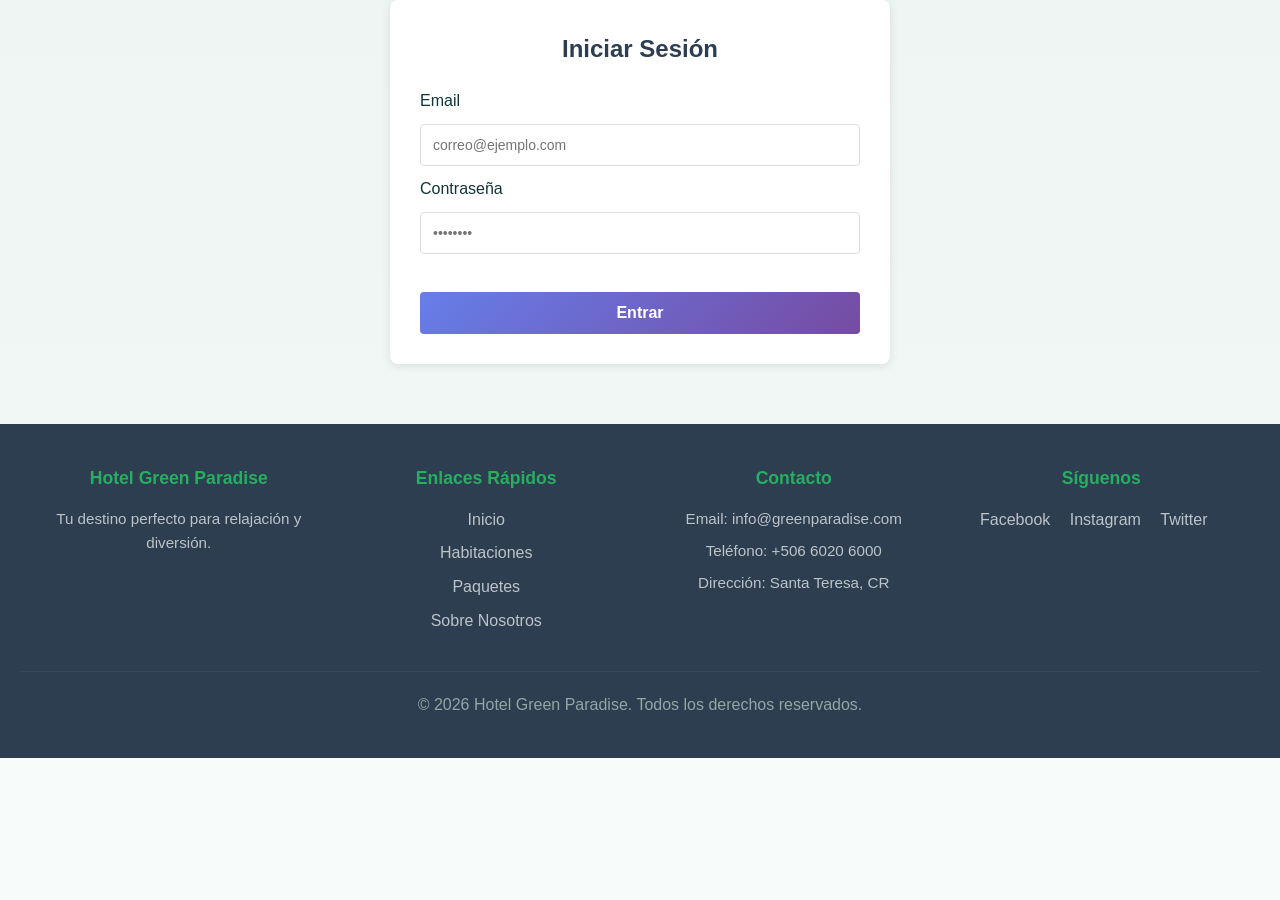
==== login.html @ 907bdb4b "Se agrega el footer en todas las paginas" ====
<!DOCTYPE html>
<html lang="es">
<head>
    <meta charset="UTF-8">
    <meta name="viewport" content="width=device-width, initial-scale=1.0">
    <title>Hotel - Login</title>
    <link rel="stylesheet" href="assets/css/styles.css">
    <link rel="stylesheet" href="../assets/css/styles-paquetes.css">
</head>
<body>
    <form id="loginForm" class="card-form">
        <h2>Iniciar Sesión</h2>
    <label for="email">Email</label>
    <input id="email" type="email" placeholder="correo@ejemplo.com" required />
    <label for="password">Contraseña</label>
        <input id="password" type="password" placeholder="••••••••" required />
        <p id="loginError" class="form-error" aria-live="polite"></p>
        <button type="submit">Entrar</button>
    </form>
    <footer class="footer">
        <div class="footer-content">
            <div class="footer-section">
                <h4>Hotel Green Paradise</h4>
                <p>Tu destino perfecto para relajación y diversión.</p>
            </div>
            <div class="footer-section">
                <h4>Enlaces Rápidos</h4>
                <ul>
                    <li><a href="../index.html">Inicio</a></li>
                    <li><a href="habitaciones.html">Habitaciones</a></li>
                    <li><a href="paquetes.html">Paquetes</a></li>
                    <li><a href="sobre-nosotros.html">Sobre Nosotros</a></li>
                </ul>
            </div>
            <div class="footer-section">
                <h4>Contacto</h4>
                <p>Email: info@greenparadise.com</p>
                <p>Teléfono: +506 6020 6000</p>
                <p>Dirección: Santa Teresa, CR</p>
            </div>
            <div class="footer-section">
                <h4>Síguenos</h4>
                <a href="#" class="social-link">Facebook</a>
                <a href="#" class="social-link">Instagram</a>
                <a href="#" class="social-link">Twitter</a>
            </div>
        </div>
        <div class="footer-bottom">
            <p>&copy; 2026 Hotel Green Paradise. Todos los derechos reservados.</p>
        </div>
    </footer>
    <script src="assets/js/login.js"></script>
</body>
</html>
---- assets/css/styles.css ----
/*ESTILOS GENERALES*/

/* Reset */
* {
  margin: 0;
  padding: 0;
  box-sizing: border-box;
}

/* Variables de color */
:root{
  --primary: #0b6b4a;
  --secondary: #00a896; 
  --accent: #f4a261;    
  --muted: #7f8c8d;
  --card-bg: #ffffff;
  --text: #12343a;
}

body {
  font-family: 'Segoe UI', Tahoma, Geneva, Verdana, sans-serif;
  line-height: 1.6;
  color: var(--text);
  background-color: #f7fbfa;

  /* Fondo general del sitio */
  background-image:
    linear-gradient(180deg, rgba(11,107,74,0.04), rgba(0,168,150,0.02)),
    url("../img/fondo1.png?v=1");

  background-size: cover;
  background-position: center center;
  background-repeat: no-repeat;


  background-attachment: scroll;
}

/* NAVBAR */

.navbar {
  background: linear-gradient(135deg, var(--primary) 0%, var(--secondary) 100%);
  padding: 1rem 0;
  box-shadow: 0 2px 8px rgba(11,107,74,0.12);
  position: sticky;
  top: 0;
  z-index: 1000;
}

.nav-container {
  max-width: 1200px;
  margin: 0 auto;
  padding: 0 20px;
  display: flex;
  justify-content: space-between;
  align-items: center;
}

.logo {
  color: white;
  font-size: 22px;
  font-weight: 700;
  display: flex;
  align-items: center;
  gap: 10px;
}

.logo-img{
  width: 72px;
  height: auto;
  object-fit: contain;
  display: inline-block;
}

@media (max-width: 480px) {
  .logo-img{
    width: 40px;
  }
  .logo{ font-size: 18px; }
}

.nav-menu {
  display: flex;
  list-style: none;
  gap: 20px;
  flex-wrap: wrap;
  align-items: center;
}

.nav-menu a {
  color: white;
  text-decoration: none;
  padding: 8px 15px;
  border-radius: 4px;
  transition: 0.25s;
}

.nav-menu a:hover {
  background: rgba(255,255,255,0.12);
}

.btn-login {
  background: var(--accent);
  color: #123;
  padding: 10px 20px !important;
  font-weight: bold;
  border-radius: 6px;
}

.btn-login:hover {
  background: color-mix(in srgb, var(--accent) 85%, black 15%);
}


/* CONTENEDOR PRINCIPAL */

.container {
  max-width: 1200px;
  margin: 40px auto;
  padding: 20px;
} 

.subtitle {
  text-align: center;
  color: #7f8c8d;
  font-size: 1.1em;
  margin-bottom: 40px;
}


/*TARJETAS CLASICAS*/

.welcome-section {
  display: grid;
  grid-template-columns: repeat(auto-fit, minmax(250px, 1fr));
  gap: 20px;
  margin-bottom: 40px;
}

.card {
  background: white;
  padding: 30px;
  border-radius: 8px;
  box-shadow: 0 2px 10px rgba(0,0,0,0.1);
  text-align: center;
  transition: transform 0.3s, box-shadow 0.3s;
}

.card:hover {
  transform: translateY(-5px);
  box-shadow: 0 5px 20px rgba(0,0,0,0.15);
}

.card h3 {
  color: var(--primary);
  margin-bottom: 10px;
  font-size: 1.3em;
}

.card p {
  color: #7f8c8d;
  margin-bottom: 20px;
}


/* BOTONES */

.btn {
  display: inline-block;
  padding: 12px 25px;
  background: linear-gradient(135deg, var(--secondary) 0%, var(--primary) 100%);
  color: white;
  text-decoration: none;
  border-radius: 6px;
  transition: 0.25s;
  border: none;
  cursor: pointer;
  font-size: 1em;
}

.btn:hover {
  transform: translateY(-2px);
  box-shadow: 0 6px 18px rgba(0,168,150,0.18);
}

/* Botón ghost para el hero */
.btn--ghost{
  background: rgba(255,255,255,0.14);
  border: 1px solid rgba(255,255,255,0.32);
  box-shadow: none;
}

.btn--ghost:hover{
  transform: translateY(-2px);
  box-shadow: 0 6px 18px rgba(0,0,0,0.18);
}


/* FORMULARIOS */

form {
  background: white;
  padding: 30px;
  border-radius: 8px;
  box-shadow: 0 2px 10px rgba(0,0,0,0.1);
  max-width: 500px;
  margin: 0 auto;
}

form h2 {
  color: #2c3e50;
  margin-bottom: 20px;
  text-align: center;
}

input, textarea, select {
  padding: 12px;
  margin: 10px 0;
  width: 100%;
  border: 1px solid #ddd;
  border-radius: 4px;
  font-size: 14px;
  font-family: inherit;
}

input:focus, textarea:focus, select:focus {
  outline: none;
  border-color: var(--secondary);
  box-shadow: 0 0 8px rgba(0,168,150,0.18);
}

button {
  padding: 12px;
  width: 100%;
  background: linear-gradient(135deg, #667eea 0%, #764ba2 100%);
  color: white;
  cursor: pointer;
  border: none;
  border-radius: 4px;
  font-size: 1em;
  font-weight: bold;
  transition: 0.3s;
}

button:hover {
  transform: scale(1.02);
  box-shadow: 0 4px 15px rgba(102, 126, 234, 0.4);
}


/* FOOTER */

footer {
  background: var(--primary);
  color: white;
  text-align: center;
  padding: 20px;
  margin-top: 40px;
}

/* Mensaje de error */
.form-error{
  margin: 10px 0 0;
  font-size: 14px;
  color: #b00020;
  min-height: 18px;
}

.hero{
  position: relative;
  min-height: 420px;
  display: flex;
  align-items: center;
  justify-content: center;
  padding: 80px 20px;
  margin-bottom: 35px;

  /* Fondo del hero */
  background-image:
    linear-gradient(135deg, rgba(11,107,74,0.78), rgba(0,168,150,0.55)),
    url("../img/fondo1.png?v=1");
  background-size: cover;
  background-position: center;
  background-repeat: no-repeat;
}

/* Overlay para más contraste */
.hero__overlay{
  position: absolute;
  inset: 0;
  background: rgba(0,0,0,0.08);
}

/* Contenido encima del fondo */
.hero__content{
  position: relative;
  max-width: 950px;
  text-align: center;
  color: white;
  padding: 24px;
}

.hero__tag{
  display: inline-block;
  background: rgba(255,255,255,0.14);
  border: 1px solid rgba(255,255,255,0.22);
  padding: 8px 14px;
  border-radius: 999px;
  font-size: 14px;
  margin-bottom: 14px;
}

.hero__title{
  color: white;
  font-size: 2.4rem;
  margin-bottom: 10px;
  text-shadow: 0 6px 18px rgba(0,0,0,0.22);
}

.hero__text{
  color: rgba(255,255,255,0.92);
  max-width: 760px;
  margin: 0 auto 18px;
  font-size: 1.05rem;
}

.hero__actions{
  display: flex;
  gap: 12px;
  justify-content: center;
  flex-wrap: wrap;
}

/* Sección de beneficios */
.highlights{
  display: grid;
  grid-template-columns: repeat(auto-fit, minmax(240px, 1fr));
  gap: 16px;
  margin-bottom: 30px;
}

.highlight{
  background: rgba(255,255,255,0.94);
  border: 1px solid rgba(0,168,150,0.12);
  border-radius: 10px;
  padding: 18px;
  box-shadow: 0 2px 10px rgba(0,0,0,0.06);
}

.highlight h3{
  color: var(--primary);
  margin-bottom: 6px;
  font-size: 1.1rem;
}

.highlight p{
  color: var(--muted);
  font-size: 0.95rem;
}

/* Títulos de sección */
.section-title{
  text-align: center;
  color: #2c3e50;
  font-size: 1.6rem;
  margin-bottom: 8px;
}

.section-subtitle{
  text-align: center;
  color: var(--muted);
  margin-bottom: 18px;
}

/* Sección tarjetas con imagen */
.cards-pro{
  margin-top: 10px;
  margin-bottom: 30px;
}

.cards-grid{
  display: grid;
  grid-template-columns: repeat(auto-fit, minmax(260px, 1fr));
  gap: 20px;
}

.card-pro{
  background: rgba(255,255,255,0.96);
  border-radius: 12px;
  overflow: hidden;
  border: 1px solid rgba(0,168,150,0.12);
  box-shadow: 0 2px 12px rgba(0,0,0,0.08);
  transition: transform 0.25s, box-shadow 0.25s;
}

.card-pro:hover{
  transform: translateY(-6px);
  box-shadow: 0 10px 26px rgba(0,0,0,0.14);
}

.card-pro__img{
  height: 150px;
  background-size: cover;
  background-position: center;
  position: relative;
}

.card-pro__img::after{
  content: "";
  position: absolute;
  inset: 0;
  background: linear-gradient(180deg, rgba(0,0,0,0.05), rgba(0,0,0,0.22));
}

.card-pro__body{
  padding: 18px;
  text-align: left;
}

.card-pro__body h3{
  color: var(--primary);
  margin-bottom: 8px;
  font-size: 1.15rem;
}

.card-pro__body p{
  color: var(--muted);
  margin-bottom: 14px;
}

/*  RESPONSIVE GENERAL */

@media (max-width: 768px){
  .nav-menu {
    flex-direction: column;
    gap: 10px;
  }

  h1 {
    font-size: 1.8em;
  }

  .nav-container {
    flex-direction: column;
    gap: 15px;
  }
  .hero__title{
    font-size: 1.8rem;
  }
  .hero{
    min-height: 340px;
    padding: 60px 16px;
  }
  .card-pro__body{
    text-align: center;
  }
}
---- assets/css/styles-paquetes.css ----
/* Estilos para la sección de paquetes */

.paquetes {
    display: grid;
    grid-template-columns: repeat(auto-fit, minmax(300px, 1fr));
    gap: 30px;
    margin: 40px 0;
    padding: 20px;
}

.paquete {
    background-color: #f8f9fa;
    border-radius: 8px;
    overflow: hidden;
    box-shadow: 0 4px 6px rgba(0, 0, 0, 0.1);
    transition: transform 0.3s ease, box-shadow 0.3s ease;
    display: flex;
    flex-direction: column;
}

.paquete:hover {
    transform: translateY(-5px);
    box-shadow: 0 8px 12px rgba(0, 0, 0, 0.15);
}

.paquete-img {
    width: 100%;
    height: 250px;
    object-fit: cover;
    display: block;
}

.paquete h3 {
    font-size: 1.5rem;
    color: #333;
    margin: 20px 20px 10px 20px;
}

.paquete p {
    color: #666;
    margin: 10px 20px;
    font-size: 0.95rem;
    line-height: 1.5;
    flex-grow: 1;
}

.precio {
    font-size: 1.3rem;
    font-weight: bold;
    color: #27ae60;
    margin: 15px 20px 10px 20px;
}

.btn-reservar {
    background-color: #27ae60;
    color: white;
    padding: 12px 20px;
    text-decoration: none;
    text-align: center;
    margin: 20px;
    border-radius: 5px;
    font-weight: bold;
    transition: background-color 0.3s ease;
    cursor: pointer;
}

.btn-reservar:hover {
    background-color: #229954;
}

/* Banner destacado */
.banner-paquetes {
    background: linear-gradient(rgba(0, 0, 0, 0.5), rgba(0, 0, 0, 0.5)), url('../img/banner-paquetes.jpg');
    background-size: cover;
    background-position: center;
    color: white;
    padding: 60px 20px;
    text-align: center;
    margin-bottom: 40px;
}

.banner-paquetes h2 {
    font-size: 2.5rem;
    margin: 0 0 10px 0;
}

.banner-paquetes p {
    font-size: 1.2rem;
    margin: 0;
}

/* Titulo */
h1 {
  color: white;
  margin-bottom: 10px;
  text-align: center;
  font-size: 2.5em;
}

/* Subtítulo */
.subtitulo {
    text-align: center;
    color: white;
    font-size: 1.1rem;
    margin-bottom: 30px;
}

/* Lista de incluye */
.paquete-incluye {
    list-style: none;
    padding: 0 20px;
    margin: 15px 0;
    text-align: left;
    font-size: 0.9rem;
    color: #555;
}

.paquete-incluye li {
    padding: 5px 0;
    color: #27ae60;
    font-weight: 500;
}

/* Sección de contacto */
.seccion-contacto {
    background-color: #f0f4f8;
    padding: 40px 20px;
    border-radius: 8px;
    text-align: center;
    margin: 40px 0;
}

.seccion-contacto h2 {
    font-size: 1.8rem;
    color: #333;
    margin-bottom: 10px;
}

.seccion-contacto > p {
    color: #666;
    margin-bottom: 30px;
    font-size: 1.05rem;
}

.contacto-info {
    display: grid;
    grid-template-columns: repeat(auto-fit, minmax(200px, 1fr));
    gap: 20px;
}

.contacto-item {
    background-color: white;
    padding: 20px;
    border-radius: 8px;
    box-shadow: 0 2px 4px rgba(0, 0, 0, 0.1);
}

.contacto-item h4 {
    color: #27ae60;
    margin-bottom: 10px;
    font-size: 1.1rem;
}

.contacto-item p {
    color: #666;
    margin: 0;
}

/* Footer */
.footer {
    background-color: #2c3e50;
    color: #ecf0f1;
    padding: 40px 20px;
    margin-top: 60px;
}

.footer-content {
    display: grid;
    grid-template-columns: repeat(auto-fit, minmax(250px, 1fr));
    gap: 30px;
    max-width: 1200px;
    margin: 0 auto 30px;
}

.footer-section h4 {
    color: #27ae60;
    margin-bottom: 15px;
    font-size: 1.1rem;
}

.footer-section p {
    color: #bdc3c7;
    margin: 8px 0;
    font-size: 0.95rem;
}

.footer-section ul {
    list-style: none;
    padding: 0;
}

.footer-section ul li {
    margin: 8px 0;
}

.footer-section a {
    color: #bdc3c7;
    text-decoration: none;
    transition: color 0.3s ease;
}

.footer-section a:hover {
    color: #27ae60;
}

.social-link {
    display: inline-block;
    margin-right: 15px;
}

.footer-bottom {
    text-align: center;
    padding-top: 20px;
    border-top: 1px solid #34495e;
    color: #95a5a6;
}

/* Responsive para dispositivos móviles */
@media (max-width: 768px) {
    .paquetes {
        grid-template-columns: 1fr;
        gap: 20px;
        padding: 10px;
    }
    
    .paquete-img {
        height: 200px;
    }
    
    .paquete h3 {
        font-size: 1.3rem;
    }

    .banner-paquetes h2 {
        font-size: 1.8rem;
    }
    
    .banner-paquetes p {
        font-size: 1rem;
    }
}
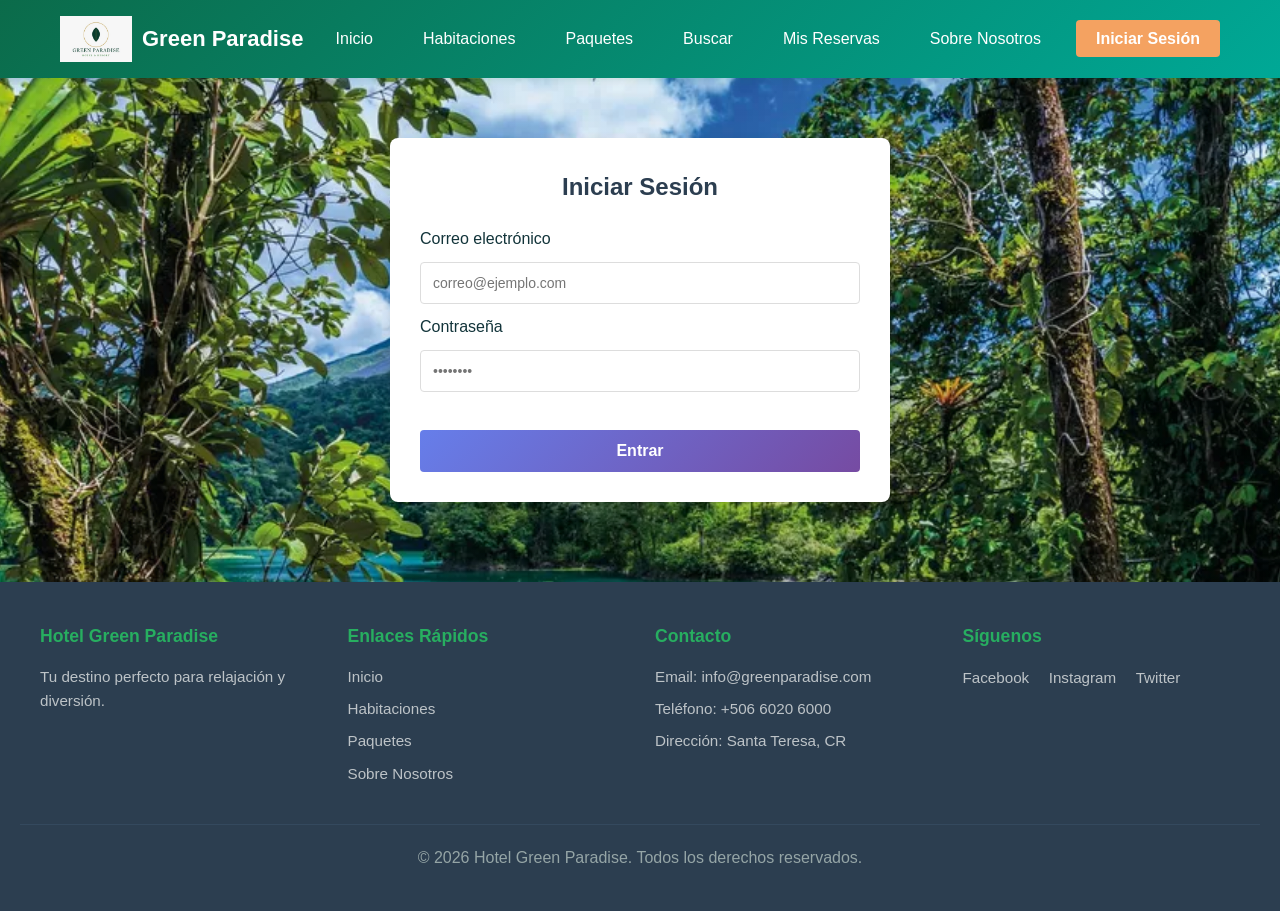
==== commit 743e915f: "Se realizan cambios, asignacion de roles y mejoras en RESERVAS, asi como en el index y login, se eli" ====
--- a/login.html
+++ b/login.html
@@ -5,18 +5,44 @@
     <meta name="viewport" content="width=device-width, initial-scale=1.0">
     <title>Hotel - Login</title>
     <link rel="stylesheet" href="assets/css/styles.css">
-    <link rel="stylesheet" href="../assets/css/styles-paquetes.css">
+    <link rel="stylesheet" href="assets/css/styles-paquetes.css">
 </head>
 <body>
-    <form id="loginForm" class="card-form">
-        <h2>Iniciar Sesión</h2>
-    <label for="email">Email</label>
-    <input id="email" type="email" placeholder="correo@ejemplo.com" required />
-    <label for="password">Contraseña</label>
-        <input id="password" type="password" placeholder="••••••••" required />
-        <p id="loginError" class="form-error" aria-live="polite"></p>
-        <button type="submit">Entrar</button>
-    </form>
+
+    <nav class="navbar">
+        <div class="nav-container">
+            <h2 class="logo">
+                <img src="assets/img/logo.png" alt="Green Paradise logo" class="logo-img">
+                Green Paradise
+            </h2>
+            <ul class="nav-menu">
+                <li><a href="index.html">Inicio</a></li>
+                <li><a href="pages/habitaciones.html">Habitaciones</a></li>
+                <li><a href="pages/paquetes.html">Paquetes</a></li>
+                <li><a href="pages/buscador.html">Buscar</a></li>
+                <li><a href="pages/mi-reserva.html">Mis Reservas</a></li>
+                <li><a href="pages/sobre-nosotros.html">Sobre Nosotros</a></li>
+                <li><a href="login.html" class="btn-login" id="navAuth">Iniciar Sesión</a></li>
+            </ul>
+        </div>
+    </nav>
+
+    <main class="container">
+        <form id="loginForm" class="card-form">
+            <h2>Iniciar Sesión</h2>
+
+            <label for="email">Correo electrónico</label>
+            <input id="email" type="email" placeholder="correo@ejemplo.com" required>
+
+            <label for="password">Contraseña</label>
+            <input id="password" type="password" placeholder="••••••••" required>
+
+            <p id="loginError" class="form-error" aria-live="polite"></p>
+
+            <button type="submit">Entrar</button>
+        </form>
+    </main>
+
     <footer class="footer">
         <div class="footer-content">
             <div class="footer-section">
@@ -26,10 +52,10 @@
             <div class="footer-section">
                 <h4>Enlaces Rápidos</h4>
                 <ul>
-                    <li><a href="../index.html">Inicio</a></li>
-                    <li><a href="habitaciones.html">Habitaciones</a></li>
-                    <li><a href="paquetes.html">Paquetes</a></li>
-                    <li><a href="sobre-nosotros.html">Sobre Nosotros</a></li>
+                    <li><a href="index.html">Inicio</a></li>
+                    <li><a href="pages/habitaciones.html">Habitaciones</a></li>
+                    <li><a href="pages/paquetes.html">Paquetes</a></li>
+                    <li><a href="pages/sobre-nosotros.html">Sobre Nosotros</a></li>
                 </ul>
             </div>
             <div class="footer-section">
@@ -49,6 +75,7 @@
             <p>&copy; 2026 Hotel Green Paradise. Todos los derechos reservados.</p>
         </div>
     </footer>
+    <script src="assets/js/main.js"></script>
     <script src="assets/js/login.js"></script>
 </body>
 </html>
--- a/assets/css/styles.css
+++ b/assets/css/styles.css
@@ -160,6 +160,181 @@
 .card p {
   color: #7f8c8d;
   margin-bottom: 20px;
+}
+
+
+/* LISTADO DE HABITACIONES */
+
+.habitaciones-grid {
+  display: grid;
+  grid-template-columns: repeat(auto-fit, minmax(250px, 1fr));
+  gap: 20px;
+}
+
+.habitacion-card {
+  background: var(--card-bg);
+  border-radius: 10px;
+  padding: 20px;
+  box-shadow: 0 2px 10px rgba(0, 0, 0, 0.1);
+}
+
+.habitacion-carousel {
+  position: relative;
+  overflow: hidden;
+  border-radius: 10px;
+  margin-bottom: 14px;
+  aspect-ratio: 16 / 9;
+  background: #e9f5f0;
+}
+
+.carousel-track {
+  display: flex;
+  width: 100%;
+  height: 100%;
+  transition: transform 0.35s ease;
+}
+
+.carousel-slide {
+  width: 100%;
+  height: 100%;
+  flex: 0 0 100%;
+  object-fit: cover;
+}
+
+.carousel-btn {
+  position: absolute;
+  top: 50%;
+  transform: translateY(-50%);
+  width: 38px;
+  height: 38px;
+  border-radius: 50%;
+  border: none;
+  cursor: pointer;
+  display: grid;
+  place-items: center;
+  color: #fff;
+  font-size: 18px;
+  background: rgba(11, 107, 74, 0.75);
+  transition: background 0.2s ease;
+  z-index: 2;
+}
+
+.carousel-btn:hover {
+  background: rgba(11, 107, 74, 0.95);
+}
+
+.carousel-btn.prev {
+  left: 10px;
+}
+
+.carousel-btn.next {
+  right: 10px;
+}
+
+.carousel-dots {
+  position: absolute;
+  left: 50%;
+  bottom: 10px;
+  transform: translateX(-50%);
+  display: flex;
+  gap: 6px;
+  z-index: 2;
+}
+
+.carousel-dot {
+  width: 9px;
+  height: 9px;
+  border-radius: 50%;
+  background: rgba(255, 255, 255, 0.7);
+  box-shadow: 0 0 0 1px rgba(0, 0, 0, 0.2);
+  cursor: pointer;
+}
+
+.carousel-dot.activo {
+  background: #0b6b4a;
+}
+
+.habitacion-card h3 {
+  color: var(--primary);
+  margin-bottom: 8px;
+}
+
+.habitacion-card p {
+  color: #4f5b61;
+  margin-bottom: 8px;
+}
+
+.estado.disponible {
+  color: #1d7f45;
+}
+
+.estado.no-disponible {
+  color: #b12a2a;
+}
+
+
+/* PAQUETES Y PROMOCIONES */
+
+.paquetes-grid {
+  display: grid;
+  grid-template-columns: repeat(auto-fit, minmax(280px, 1fr));
+  gap: 22px;
+  margin-top: 26px;
+}
+
+.paquete-card {
+  background: rgba(255, 255, 255, 0.96);
+  border-radius: 12px;
+  padding: 22px;
+  box-shadow: 0 6px 20px rgba(5, 44, 33, 0.12);
+  border-top: 6px solid var(--secondary);
+}
+
+.paquete-card h2 {
+  color: var(--primary);
+  margin-bottom: 8px;
+  font-size: 1.4rem;
+}
+
+.paquete-card h3 {
+  margin-top: 14px;
+  margin-bottom: 8px;
+  color: #234;
+  font-size: 1.03rem;
+}
+
+.paquete-intro {
+  color: #3e4e55;
+}
+
+.paquete-highlight {
+  margin-top: 10px;
+  padding: 10px 12px;
+  border-radius: 8px;
+  background: #fff4d8;
+  color: #6c4e11;
+  font-weight: 600;
+}
+
+.paquete-card ul {
+  margin-left: 18px;
+  color: #334248;
+}
+
+.paquete-card li {
+  margin-bottom: 7px;
+}
+
+.paquete-card.romantico {
+  border-top-color: #df7e98;
+}
+
+.paquete-card.familiar {
+  border-top-color: #4d9de0;
+}
+
+.paquete-card.aventura {
+  border-top-color: #2a9d8f;
 }
 
 
@@ -250,12 +425,55 @@
 
 /* FOOTER */
 
-footer {
+footer,
+.footer {
   background: var(--primary);
   color: white;
   text-align: center;
   padding: 20px;
   margin-top: 40px;
+}
+
+.footer-content {
+  max-width: 1200px;
+  margin: 0 auto;
+  display: grid;
+  grid-template-columns: repeat(auto-fit, minmax(220px, 1fr));
+  gap: 20px;
+  text-align: left;
+}
+
+.footer-section h4 {
+  margin-bottom: 10px;
+  font-size: 1.05rem;
+}
+
+.footer-section p,
+.footer-section li,
+.footer-section a {
+  color: rgba(255,255,255,0.92);
+  font-size: 0.95rem;
+  text-decoration: none;
+}
+
+.footer-section ul {
+  list-style: none;
+  padding: 0;
+}
+
+.footer-section li {
+  margin-bottom: 6px;
+}
+
+.social-link {
+  display: inline-block;
+  margin-right: 10px;
+}
+
+.footer-bottom {
+  margin-top: 18px;
+  border-top: 1px solid rgba(255,255,255,0.18);
+  padding-top: 12px;
 }
 
 /* Mensaje de error */
@@ -454,4 +672,14 @@
   .card-pro__body{
     text-align: center;
   }
+  .footer-content {
+    text-align: center;
+  }
+  .carousel-btn {
+    width: 34px;
+    height: 34px;
+  }
+  .paquete-card {
+    padding: 18px;
+  }
 }
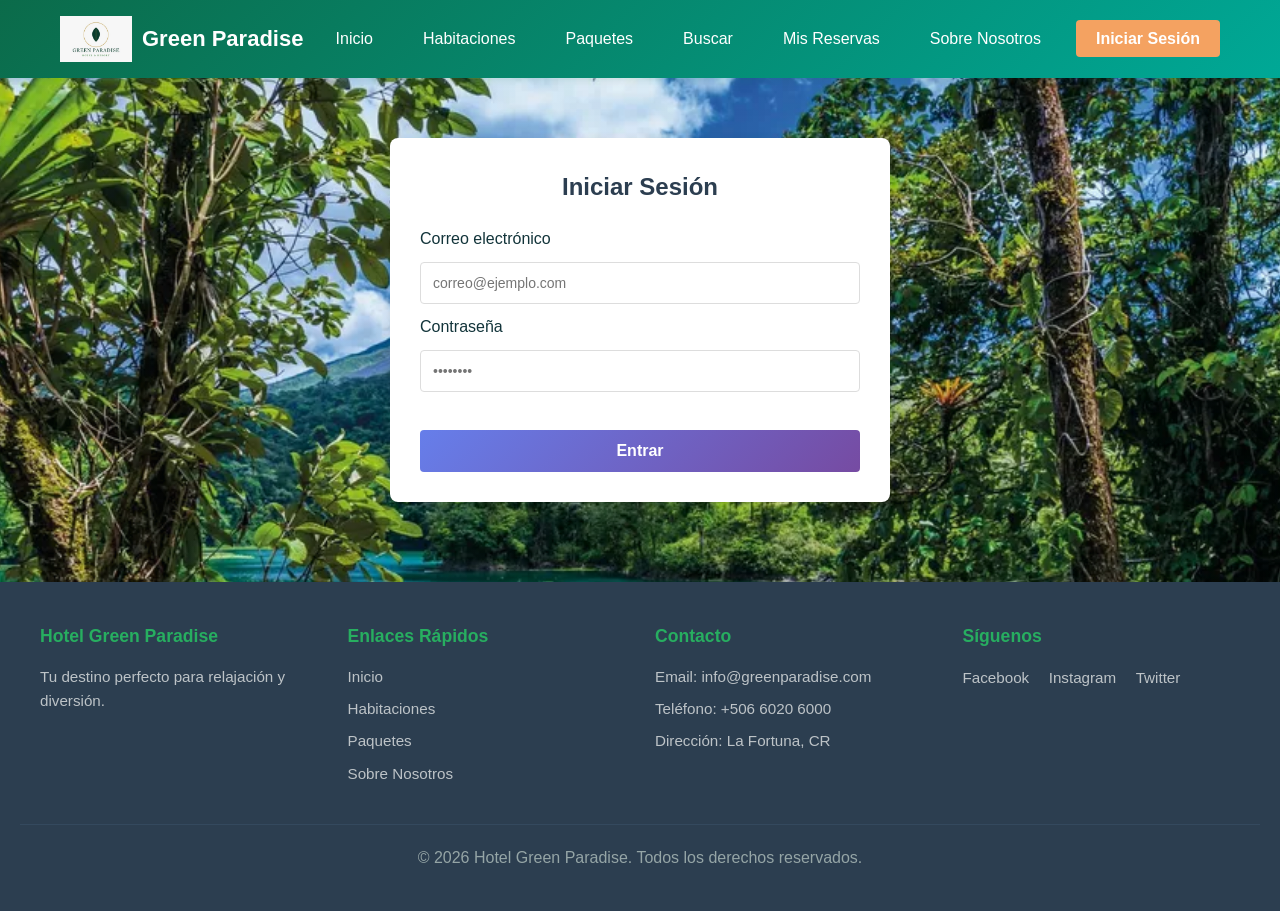
==== commit 2886c060: "estetica" ====
--- a/login.html
+++ b/login.html
@@ -62,7 +62,7 @@
                 <h4>Contacto</h4>
                 <p>Email: info@greenparadise.com</p>
                 <p>Teléfono: +506 6020 6000</p>
-                <p>Dirección: Santa Teresa, CR</p>
+                <p>Dirección: La Fortuna, CR</p>
             </div>
             <div class="footer-section">
                 <h4>Síguenos</h4>
--- a/assets/css/styles.css
+++ b/assets/css/styles.css
@@ -358,6 +358,12 @@
   box-shadow: 0 6px 18px rgba(0,168,150,0.18);
 }
 
+.btn:active {
+  transform: translateY(2px);
+  box-shadow: 0 1px 4px rgba(0,168,150,0.18);
+  filter: brightness(0.92);
+}
+
 /* Botón ghost para el hero */
 .btn--ghost{
   background: rgba(255,255,255,0.14);
@@ -368,6 +374,12 @@
 .btn--ghost:hover{
   transform: translateY(-2px);
   box-shadow: 0 6px 18px rgba(0,0,0,0.18);
+}
+
+.btn--ghost:active{
+  transform: translateY(2px);
+  box-shadow: 0 1px 4px rgba(0,0,0,0.12);
+  filter: brightness(0.88);
 }
 
 
@@ -492,21 +504,14 @@
   justify-content: center;
   padding: 80px 20px;
   margin-bottom: 35px;
-
-  /* Fondo del hero */
-  background-image:
-    linear-gradient(135deg, rgba(11,107,74,0.78), rgba(0,168,150,0.55)),
-    url("../img/fondo1.png?v=1");
-  background-size: cover;
-  background-position: center;
-  background-repeat: no-repeat;
+  background: transparent;
 }
 
 /* Overlay para más contraste */
 .hero__overlay{
   position: absolute;
   inset: 0;
-  background: rgba(0,0,0,0.08);
+  background: transparent;
 }
 
 /* Contenido encima del fondo */
@@ -516,6 +521,15 @@
   text-align: center;
   color: white;
   padding: 24px;
+}
+
+.hero__headline-box{
+  display: inline-block;
+  background: rgba(0,0,0,0.5);
+  border-radius: 8px;
+  padding: 20px;
+  max-width: 90%;
+  margin-bottom: 18px;
 }
 
 .hero__tag{
@@ -579,14 +593,14 @@
 /* Títulos de sección */
 .section-title{
   text-align: center;
-  color: #2c3e50;
+  color: #ffffff;
   font-size: 1.6rem;
   margin-bottom: 8px;
 }
 
 .section-subtitle{
   text-align: center;
-  color: var(--muted);
+  color: #ffffff;
   margin-bottom: 18px;
 }
 
@@ -609,6 +623,8 @@
   border: 1px solid rgba(0,168,150,0.12);
   box-shadow: 0 2px 12px rgba(0,0,0,0.08);
   transition: transform 0.25s, box-shadow 0.25s;
+  display: flex;
+  flex-direction: column;
 }
 
 .card-pro:hover{
@@ -633,6 +649,9 @@
 .card-pro__body{
   padding: 18px;
   text-align: left;
+  display: flex;
+  flex-direction: column;
+  flex: 1;
 }
 
 .card-pro__body h3{
@@ -644,6 +663,7 @@
 .card-pro__body p{
   color: var(--muted);
   margin-bottom: 14px;
+  flex: 1;
 }
 
 /*  RESPONSIVE GENERAL */
@@ -665,6 +685,10 @@
   .hero__title{
     font-size: 1.8rem;
   }
+  .hero__headline-box{
+    padding: 14px 16px;
+    max-width: 92%;
+  }
   .hero{
     min-height: 340px;
     padding: 60px 16px;
--- a/assets/css/styles-paquetes.css
+++ b/assets/css/styles-paquetes.css
@@ -57,7 +57,9 @@
     padding: 12px 20px;
     text-decoration: none;
     text-align: center;
-    margin: 20px;
+    margin: 16px auto 0;
+    display: block;
+    width: fit-content;
     border-radius: 5px;
     font-weight: bold;
     transition: background-color 0.3s ease;
@@ -68,25 +70,61 @@
     background-color: #229954;
 }
 
+.btn-reservar-deshabilitado {
+    background-color: #aaa;
+    color: white;
+    padding: 12px 20px;
+    text-align: center;
+    margin: 20px;
+    border-radius: 5px;
+    font-weight: bold;
+    cursor: not-allowed;
+    display: block;
+}
+
 /* Banner destacado */
-.banner-paquetes {
-    background: linear-gradient(rgba(0, 0, 0, 0.5), rgba(0, 0, 0, 0.5)), url('../img/banner-paquetes.jpg');
-    background-size: cover;
-    background-position: center;
+.banner-buscador {
+    background: transparent;
     color: white;
     padding: 60px 20px;
     text-align: center;
     margin-bottom: 40px;
 }
 
-.banner-paquetes h2 {
+.banner-title-box {
+    display: inline-block;
+    background: rgba(0, 0, 0, 0.5);
+    padding: 20px;
+    border-radius: 8px;
+    max-width: 90%;
+}
+
+.banner-title-box h1 {
     font-size: 2.5rem;
     margin: 0 0 10px 0;
-}
-
-.banner-paquetes p {
+    color: white;
+}
+
+.banner-title-box p {
     font-size: 1.2rem;
     margin: 0;
+    color: white;
+}
+
+.banner-habitaciones {
+    background: transparent;
+    color: white;
+    padding: 60px 20px;
+    text-align: center;
+    margin-bottom: 40px;
+}
+
+.banner-paquetes {
+    background: transparent;
+    color: white;
+    padding: 60px 20px;
+    text-align: center;
+    margin-bottom: 40px;
 }
 
 /* Titulo */
@@ -241,11 +279,16 @@
         font-size: 1.3rem;
     }
 
-    .banner-paquetes h2 {
+.banner-title-box {
+        padding: 14px 16px;
+        max-width: 92%;
+    }
+
+    .banner-title-box h1 {
         font-size: 1.8rem;
     }
     
-    .banner-paquetes p {
+    .banner-title-box p {
         font-size: 1rem;
     }
 }
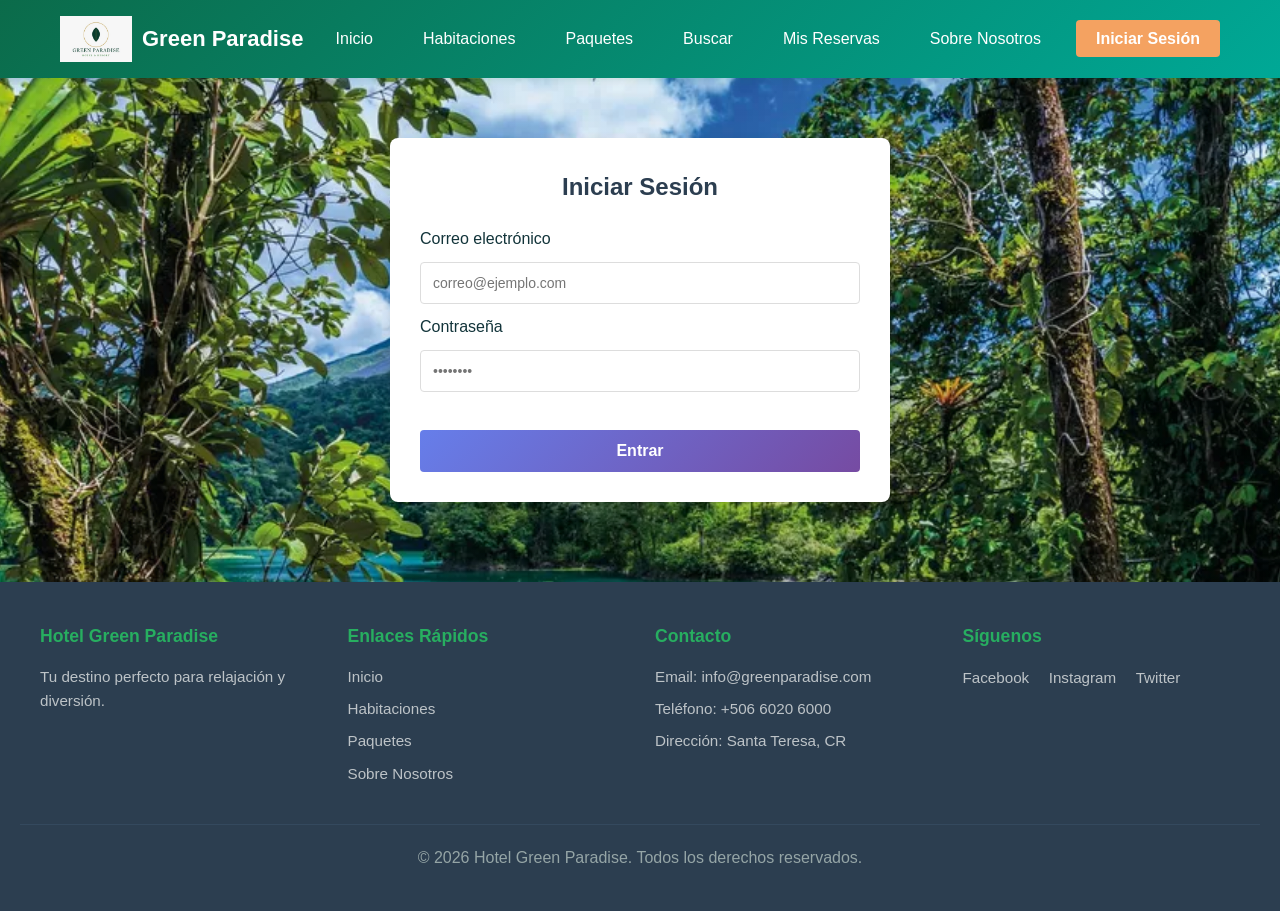
==== commit 855612c8: "INCORPORACION DE DASHBOARD AL NAVBAR FUNCIONANDO" ====
--- a/login.html
+++ b/login.html
@@ -22,6 +22,7 @@
                 <li><a href="pages/buscador.html">Buscar</a></li>
                 <li><a href="pages/mi-reserva.html">Mis Reservas</a></li>
                 <li><a href="pages/sobre-nosotros.html">Sobre Nosotros</a></li>
+                <li id="navDashboardItem" style="display: none;"><a href="dashboard/dashboard.html">Dashboard</a></li>
                 <li><a href="login.html" class="btn-login" id="navAuth">Iniciar Sesión</a></li>
             </ul>
         </div>
@@ -62,13 +63,13 @@
                 <h4>Contacto</h4>
                 <p>Email: info@greenparadise.com</p>
                 <p>Teléfono: +506 6020 6000</p>
-                <p>Dirección: La Fortuna, CR</p>
+                <p>Dirección: Santa Teresa, CR</p>
             </div>
             <div class="footer-section">
                 <h4>Síguenos</h4>
-                <a href="#" class="social-link">Facebook</a>
-                <a href="#" class="social-link">Instagram</a>
-                <a href="#" class="social-link">Twitter</a>
+                <a href="https://www.facebook.com/login/" class="social-link">Facebook</a>
+                <a href="https://www.instagram.com/accounts/login/" class="social-link">Instagram</a>
+                <a href="https://x.com/login/" class="social-link">Twitter</a>
             </div>
         </div>
         <div class="footer-bottom">
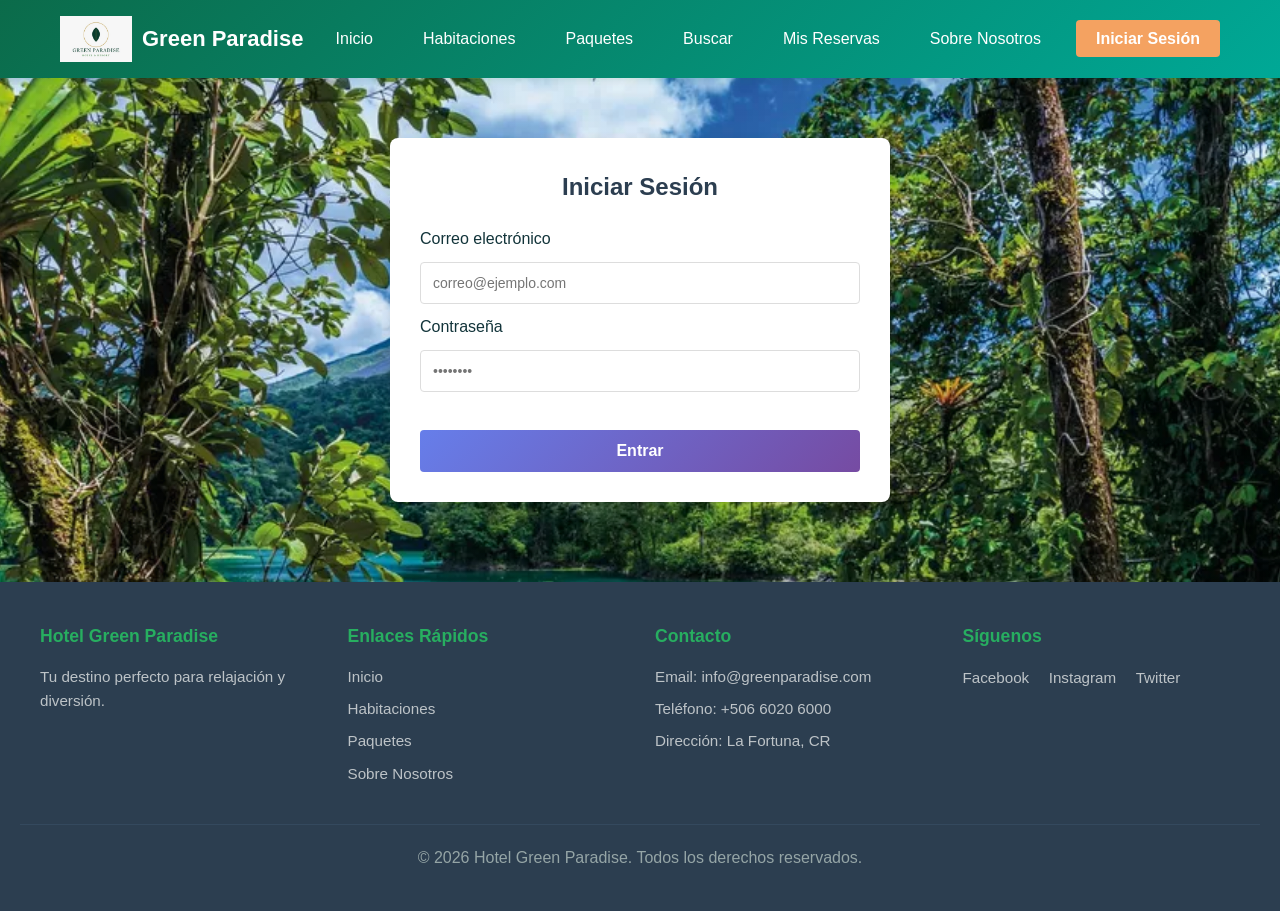
==== commit 10814563: "Merge pull request #6 from alonsovch08/mis-cambios Integrar cambios de mis-cambios a main" ====
--- a/login.html
+++ b/login.html
@@ -63,7 +63,7 @@
                 <h4>Contacto</h4>
                 <p>Email: info@greenparadise.com</p>
                 <p>Teléfono: +506 6020 6000</p>
-                <p>Dirección: Santa Teresa, CR</p>
+                <p>Dirección: La Fortuna, CR</p>
             </div>
             <div class="footer-section">
                 <h4>Síguenos</h4>
